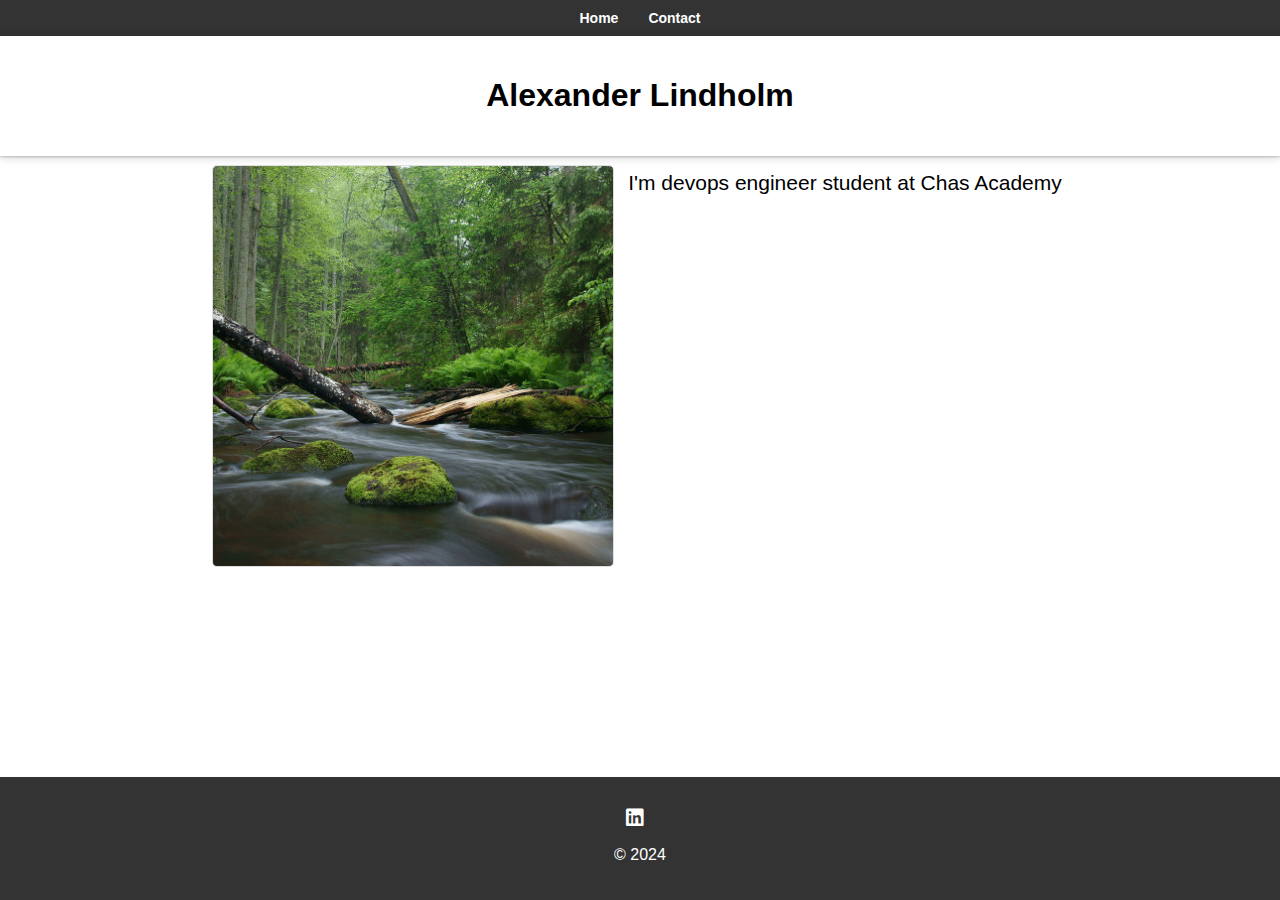
==== index.html @ fb571bba "Add files via upload" ====
<!DOCTYPE html>
<html lang="en">
<head>
    <meta charset="UTF-8">
    <meta name="viewport" content="width=device-width, initial-scale=1.0">
    <link rel="stylesheet" href="https://cdnjs.cloudflare.com/ajax/libs/font-awesome/5.15.3/css/all.min.css">
    <link rel="stylesheet" href="style.css">
    <title>Alexander Lindholm</title>
</head>
<body>

<nav>
    <a id="over" href="index.html">Home</a>
    <a id="over" href="contact.html">Contact</a>
</nav>

<header>
    <h1>Alexander Lindholm</h1>
</header>

<section>
    <div id="div1" class="product">
        <a href="buy.html"><img id="img1" src="nature3.jpg" alt="Running Shoes"></a>
    </div>
    <div class="text">
        <a>I'm devops engineer student at Chas Academy</a>
    </div>
</section>

<footer>
    <ul class="social-icons">
        <!--
        <li><a href="https://www.facebook.com/" target="_blank"><i class="fab fa-facebook"></i></a></li>
        <li><a href="https://twitter.com/" target="_blank"><i class="fab fa-twitter"></i></a></li>
        <li><a href="https://www.instagram.com/" target="_blank"><i class="fab fa-instagram"></i></a></li>
        -->
        <li><a href="https://www.linkedin.com/in/alexander-lindholm-780298290/" target="_blank"><i class="fab fa-linkedin"></i></a></li>
    </ul>
    <p>&copy; 2024</p>
</footer>

</body>
</html>
---- style.css ----
body {
    font-family: 'Roboto', sans-serif;
    margin: 0;
    padding: 0;
    background-color: white;
    min-height: 100vh;
    display: flex;
    flex-direction: column;
}

header {
    background-color: white;
    color: black;
    padding: 20px;
    text-align: center;
    box-shadow: 0 1px 2px 0 rgba(0, 0, 0, 0.2), 0 1px 10px 0 rgba(0, 0, 0, 0.19);
    text-align: center;
}

nav {
    background-color: #333;
    padding: 10px;
    display: flex;
    justify-content: center;
}

nav a {
    margin: 0 15px;
    text-decoration: none;
    color: #ffffff;
    font-weight: bold;
    font-size: 14px;
}

section {
    padding: 5px;
    display: flex;
    justify-content: center;
    flex-wrap: wrap;
}

.product {
    border: 1px solid #ddd;
    margin: 4px;
    padding: 0px;
    background-color: white;
    max-width: 400px;
    max-height: 400px;
    border-radius: 5px;
    text-align: center;
}

.product img {
    width: 400px;
    height: 400px;
    object-fit: cover;
    /*
    border-top-right-radius: 4px;
    border-top-left-radius: 4px;
    */
    border-radius: 4px;
}

.product h2 {
    margin-top: 10px;
    font-size: 18px;
    text-align: left;
    margin-left: 5px;
}

.product p {
    color: #555;
    text-align: left;
    margin-left: 5px;
}

.product button {
    background-color: #333;
    color: white;
    border: none;
    padding: 10px 15px;
    margin-top: 10px;
    cursor: pointer;
    margin-bottom: 5px;
}

footer {
    background-color: #333;
    color: #fff;
    padding: 20px;
    text-align: center;
    margin-top: auto;
}

.social-icons {
    list-style: none;
    padding: 0;
    margin: 10px 0 0;
}

.social-icons li {
    display: inline-block;
    margin-right: 10px;
}

.social-icons a {
    color: #fff;
    text-decoration: none;
    font-size: 20px;
}

.product a:link { 
    text-decoration: none; 
    color: rgb(0, 0, 0); 
} 

.product a:visited { 
    text-decoration: none; 
    color: rgb(0, 0, 0); 
    
} 
/*
.product a:hover { 
    text-decoration: none; 
    color: rgb(255, 0, 0); 
} 

.product a:active { 
    text-decoration: none;
    color: rgb(162, 0, 255); 
}
*/
#button_m:hover {opacity: 0.7;}
#cost{
    text-align: left;
    font-weight: bold;
    color: black;
}
#cost::first-letter {
    font-size: 100%;
    color: green;
  }
#over:hover{
    color: orange;
}
.text{
    padding: 10px;
    font-size: 21px;
}
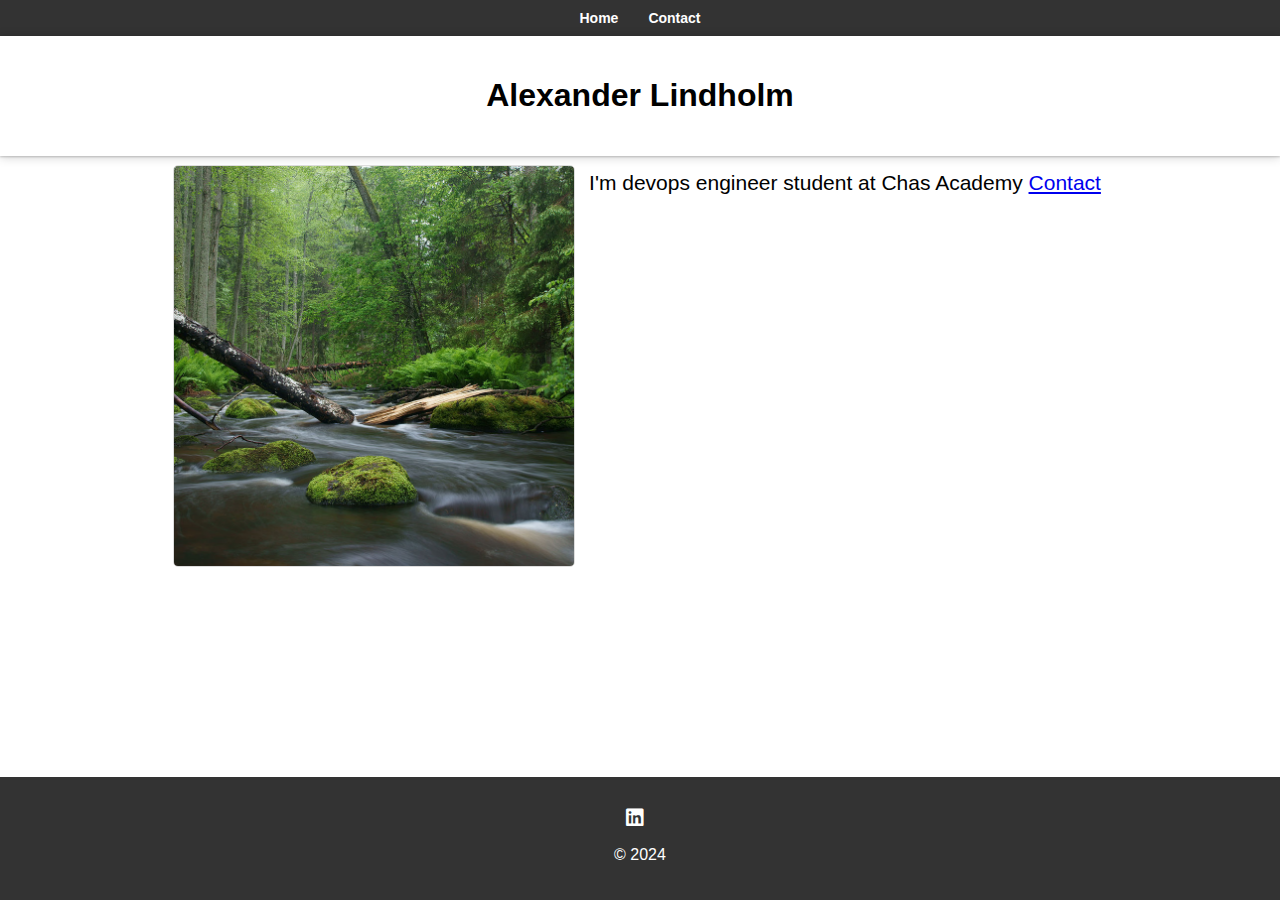
==== commit 64798315: "Update index.html" ====
--- a/index.html
+++ b/index.html
@@ -24,6 +24,7 @@
     </div>
     <div class="text">
         <a>I'm devops engineer student at Chas Academy</a>
+        <a id="over" href="https://github.com/Alex0424">Contact</a>
     </div>
 </section>
 
@@ -40,4 +41,4 @@
 </footer>
 
 </body>
-</html>+</html>
--- a/style.css
+++ b/style.css
@@ -141,7 +141,7 @@
     color: green;
   }
 #over:hover{
-    color: orange;
+    color: purple;
 }
 .text{
     padding: 10px;
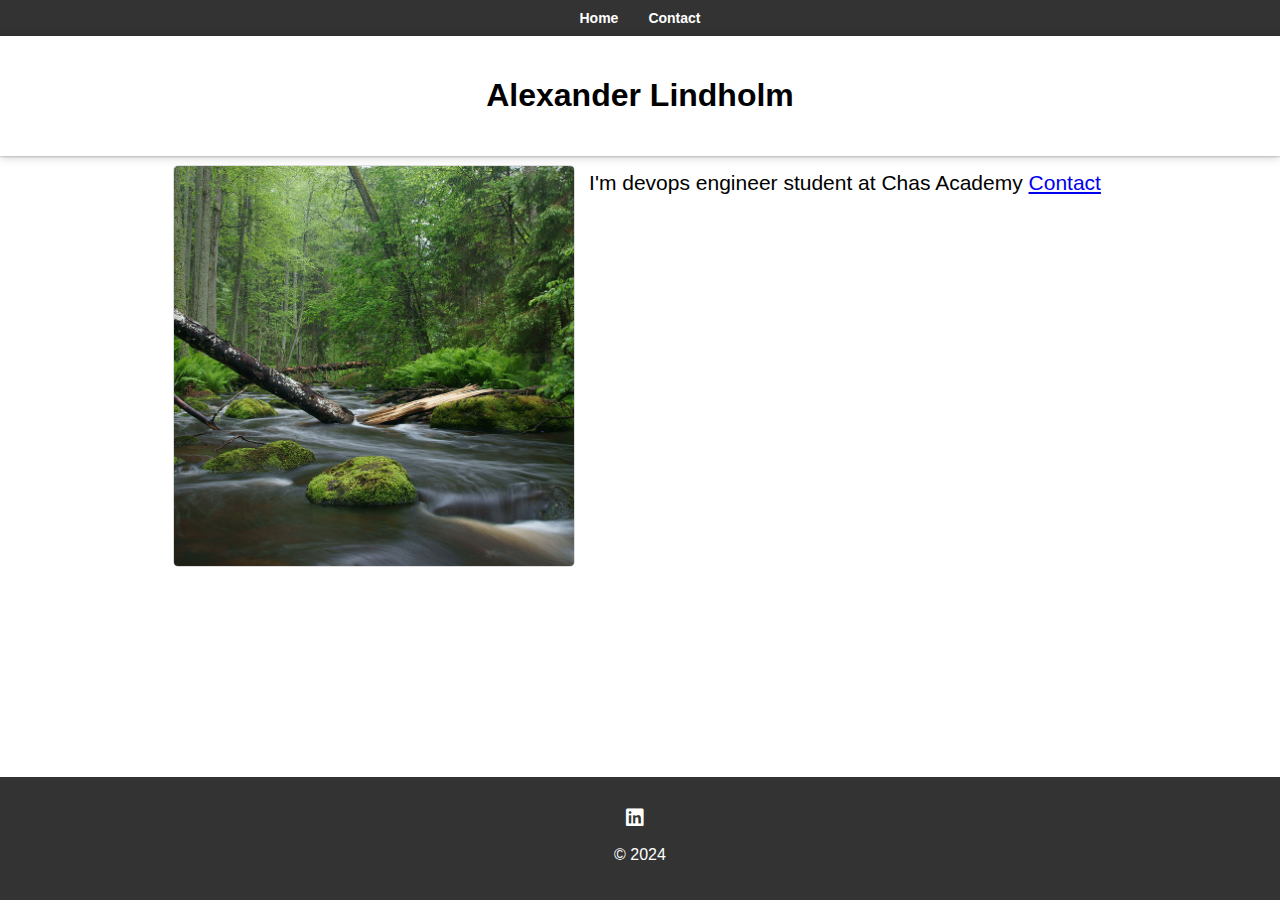
==== commit 04a1eb33: "Update index.html" ====
--- a/index.html
+++ b/index.html
@@ -23,8 +23,10 @@
         <a href="buy.html"><img id="img1" src="nature3.jpg" alt="Running Shoes"></a>
     </div>
     <div class="text">
-        <a>I'm devops engineer student at Chas Academy</a>
-        <a id="over" href="https://github.com/Alex0424">Contact</a>
+        <a>
+            I'm devops engineer student at Chas Academy
+            <a id="over" href="https://github.com/Alex0424">Contact</a>
+        </a>
     </div>
 </section>
 
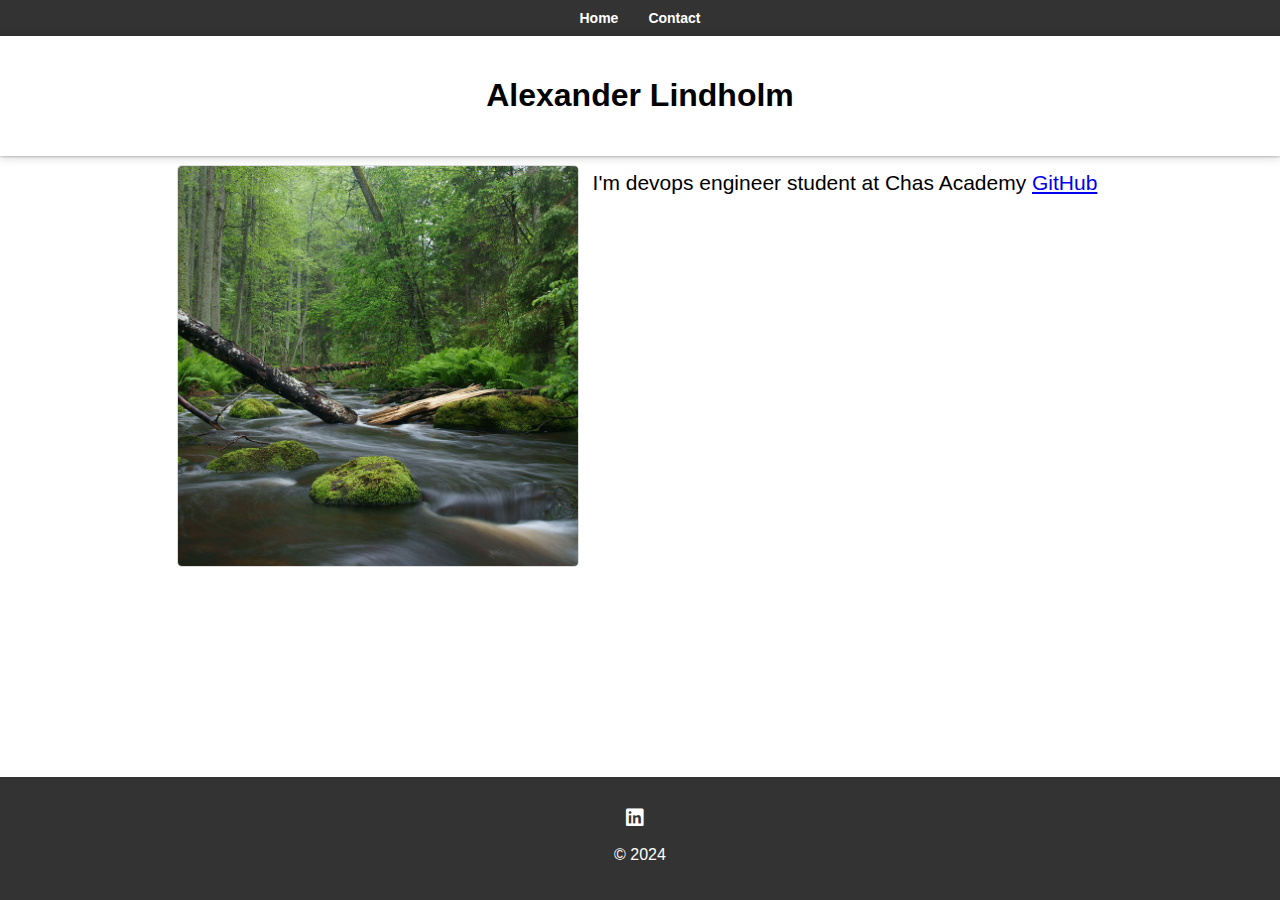
==== commit bdd06874: "Update index.html" ====
--- a/index.html
+++ b/index.html
@@ -25,7 +25,7 @@
     <div class="text">
         <a>
             I'm devops engineer student at Chas Academy
-            <a id="over" href="https://github.com/Alex0424">Contact</a>
+            <a id="over" href="https://github.com/Alex0424"> GitHub </a>
         </a>
     </div>
 </section>
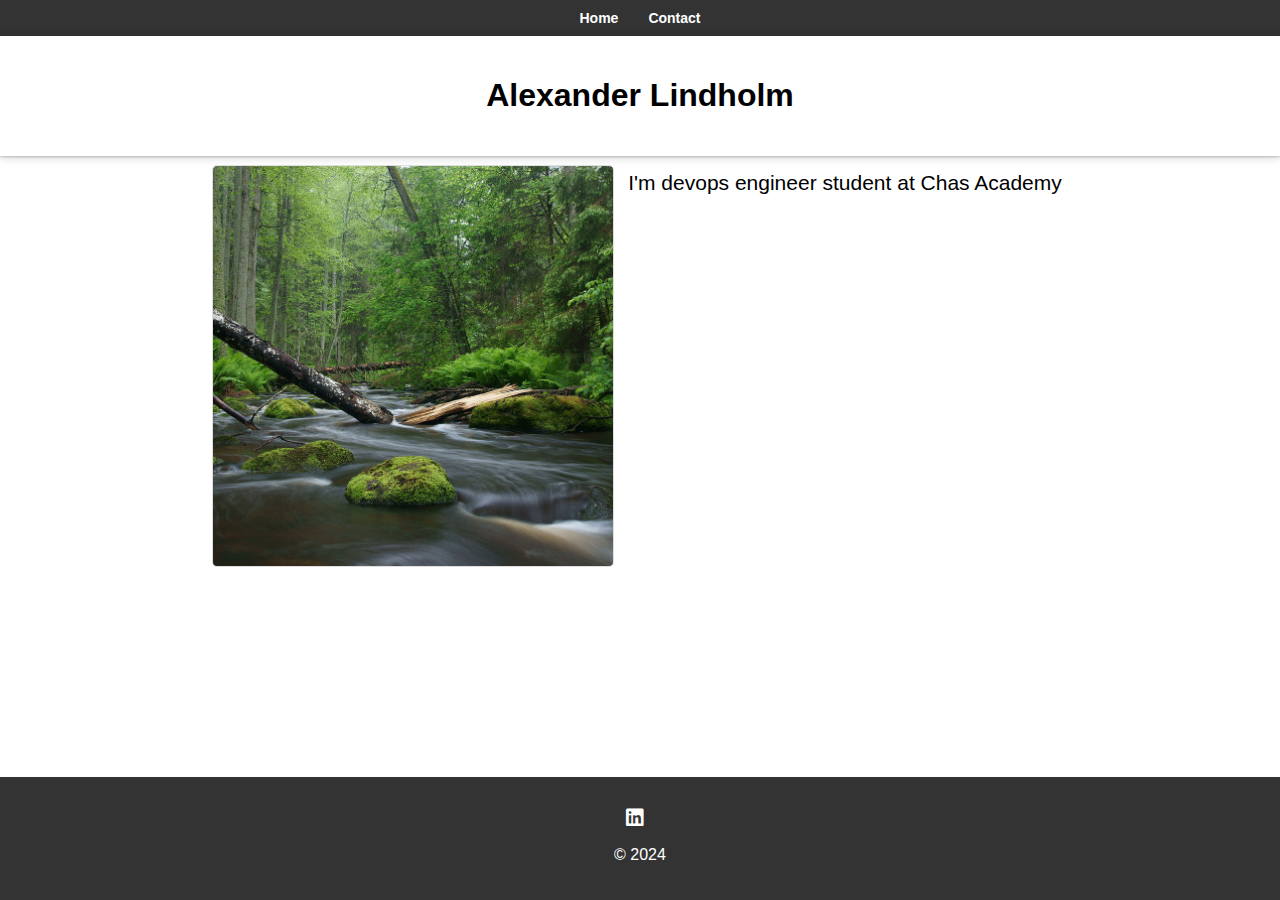
==== commit 555e657c: "Update index.html" ====
--- a/index.html
+++ b/index.html
@@ -25,7 +25,6 @@
     <div class="text">
         <a>
             I'm devops engineer student at Chas Academy
-            <a id="over" href="https://github.com/Alex0424"> GitHub </a>
         </a>
     </div>
 </section>
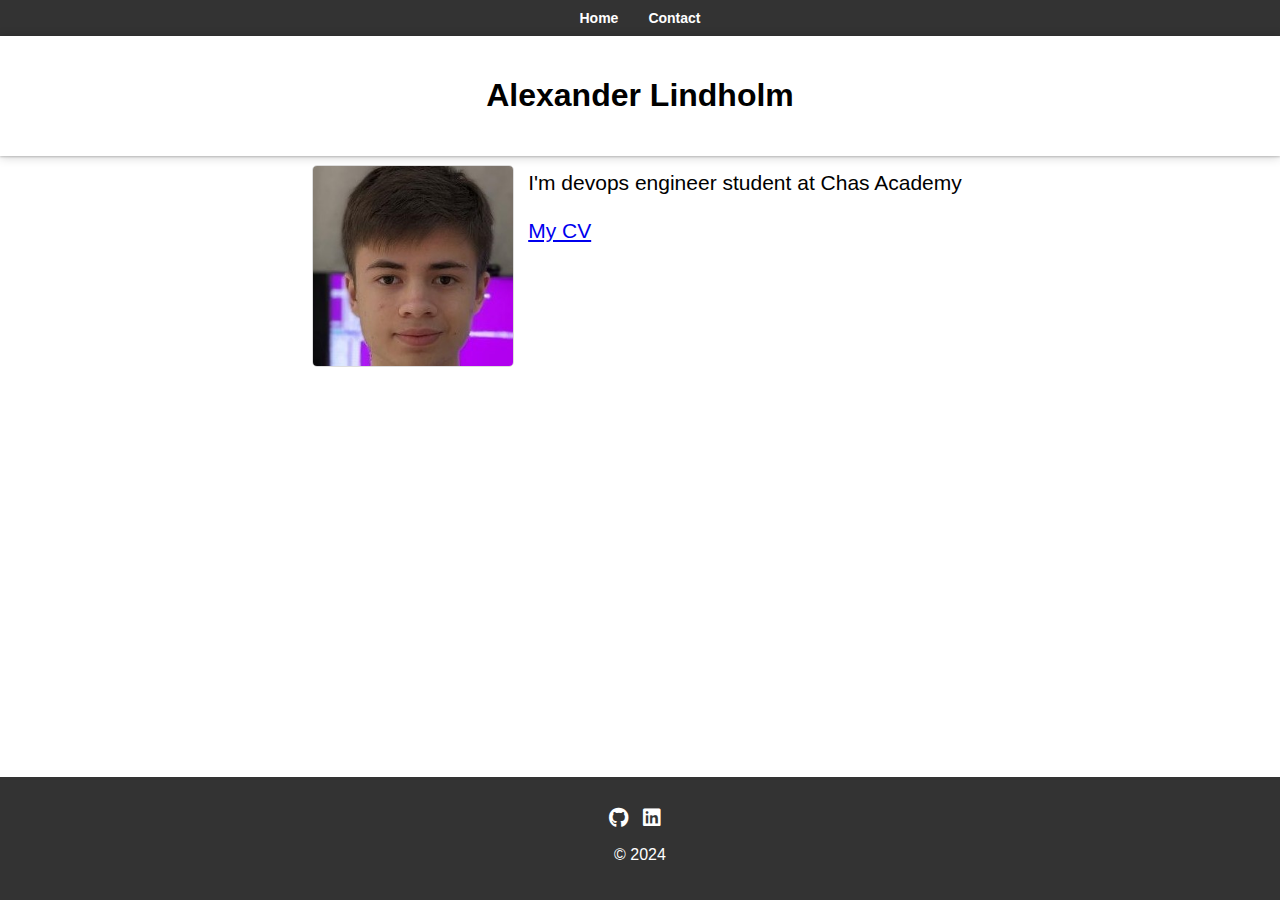
==== commit 8f9d0fe4: "Your descriptive commit message here" ====
--- a/index.html
+++ b/index.html
@@ -20,22 +20,20 @@
 
 <section>
     <div id="div1" class="product">
-        <a href="buy.html"><img id="img1" src="nature3.jpg" alt="Running Shoes"></a>
+        <a href="buy.html"><img id="img1" src="photo.jpg" alt="image"></a>
     </div>
     <div class="text">
         <a>
             I'm devops engineer student at Chas Academy
+            <br> <br>
+            <a href="https://drive.google.com/file/d/1aWGl1kgqQE51uSqafgdSoCBkcQqiihx3/view?usp=sharing">My CV</a>
         </a>
     </div>
 </section>
 
 <footer>
     <ul class="social-icons">
-        <!--
-        <li><a href="https://www.facebook.com/" target="_blank"><i class="fab fa-facebook"></i></a></li>
-        <li><a href="https://twitter.com/" target="_blank"><i class="fab fa-twitter"></i></a></li>
-        <li><a href="https://www.instagram.com/" target="_blank"><i class="fab fa-instagram"></i></a></li>
-        -->
+        <li><a href="https://github.com/Alex0424" target="_blank"><i class="fab fa-github"></i></a></li>
         <li><a href="https://www.linkedin.com/in/alexander-lindholm-780298290/" target="_blank"><i class="fab fa-linkedin"></i></a></li>
     </ul>
     <p>&copy; 2024</p>
--- a/style.css
+++ b/style.css
@@ -44,15 +44,15 @@
     margin: 4px;
     padding: 0px;
     background-color: white;
-    max-width: 400px;
-    max-height: 400px;
+    max-width: 200px;
+    max-height: 200px;
     border-radius: 5px;
     text-align: center;
 }
 
 .product img {
-    width: 400px;
-    height: 400px;
+    width: 200px;
+    height: 200px;
     object-fit: cover;
     /*
     border-top-right-radius: 4px;
@@ -147,3 +147,27 @@
     padding: 10px;
     font-size: 21px;
 }
+
+.button {
+    border: none;
+    color: white;
+    padding: 16px 32px;
+    text-align: center;
+    text-decoration: none;
+    display: inline-block;
+    font-size: 16px;
+    margin: 4px 2px;
+    transition-duration: 0.4s;
+    cursor: pointer;
+  }
+  
+  .button1 {
+    background-color: white; 
+    color: black; 
+    border: 2px solid #04AA6D;
+  }
+  
+  .button1:hover {
+    background-color: #04AA6D;
+    color: white;
+  }